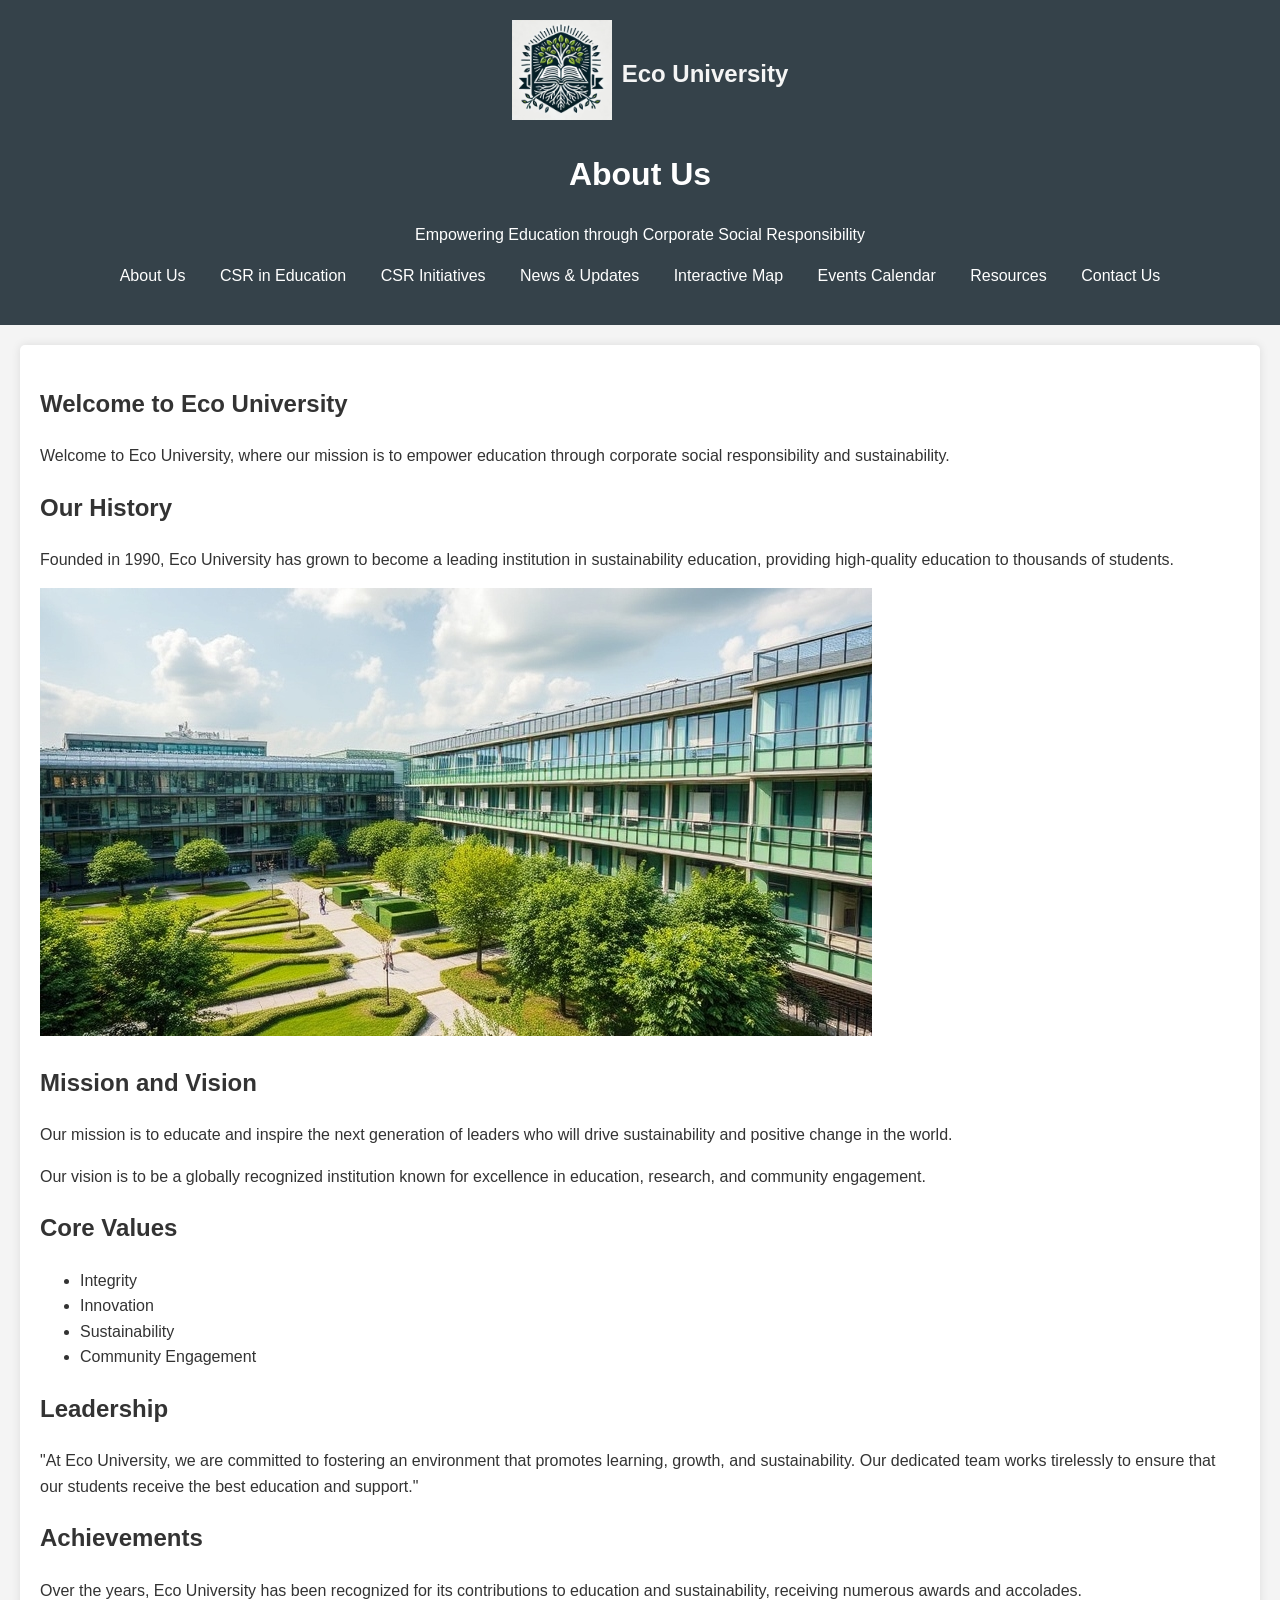
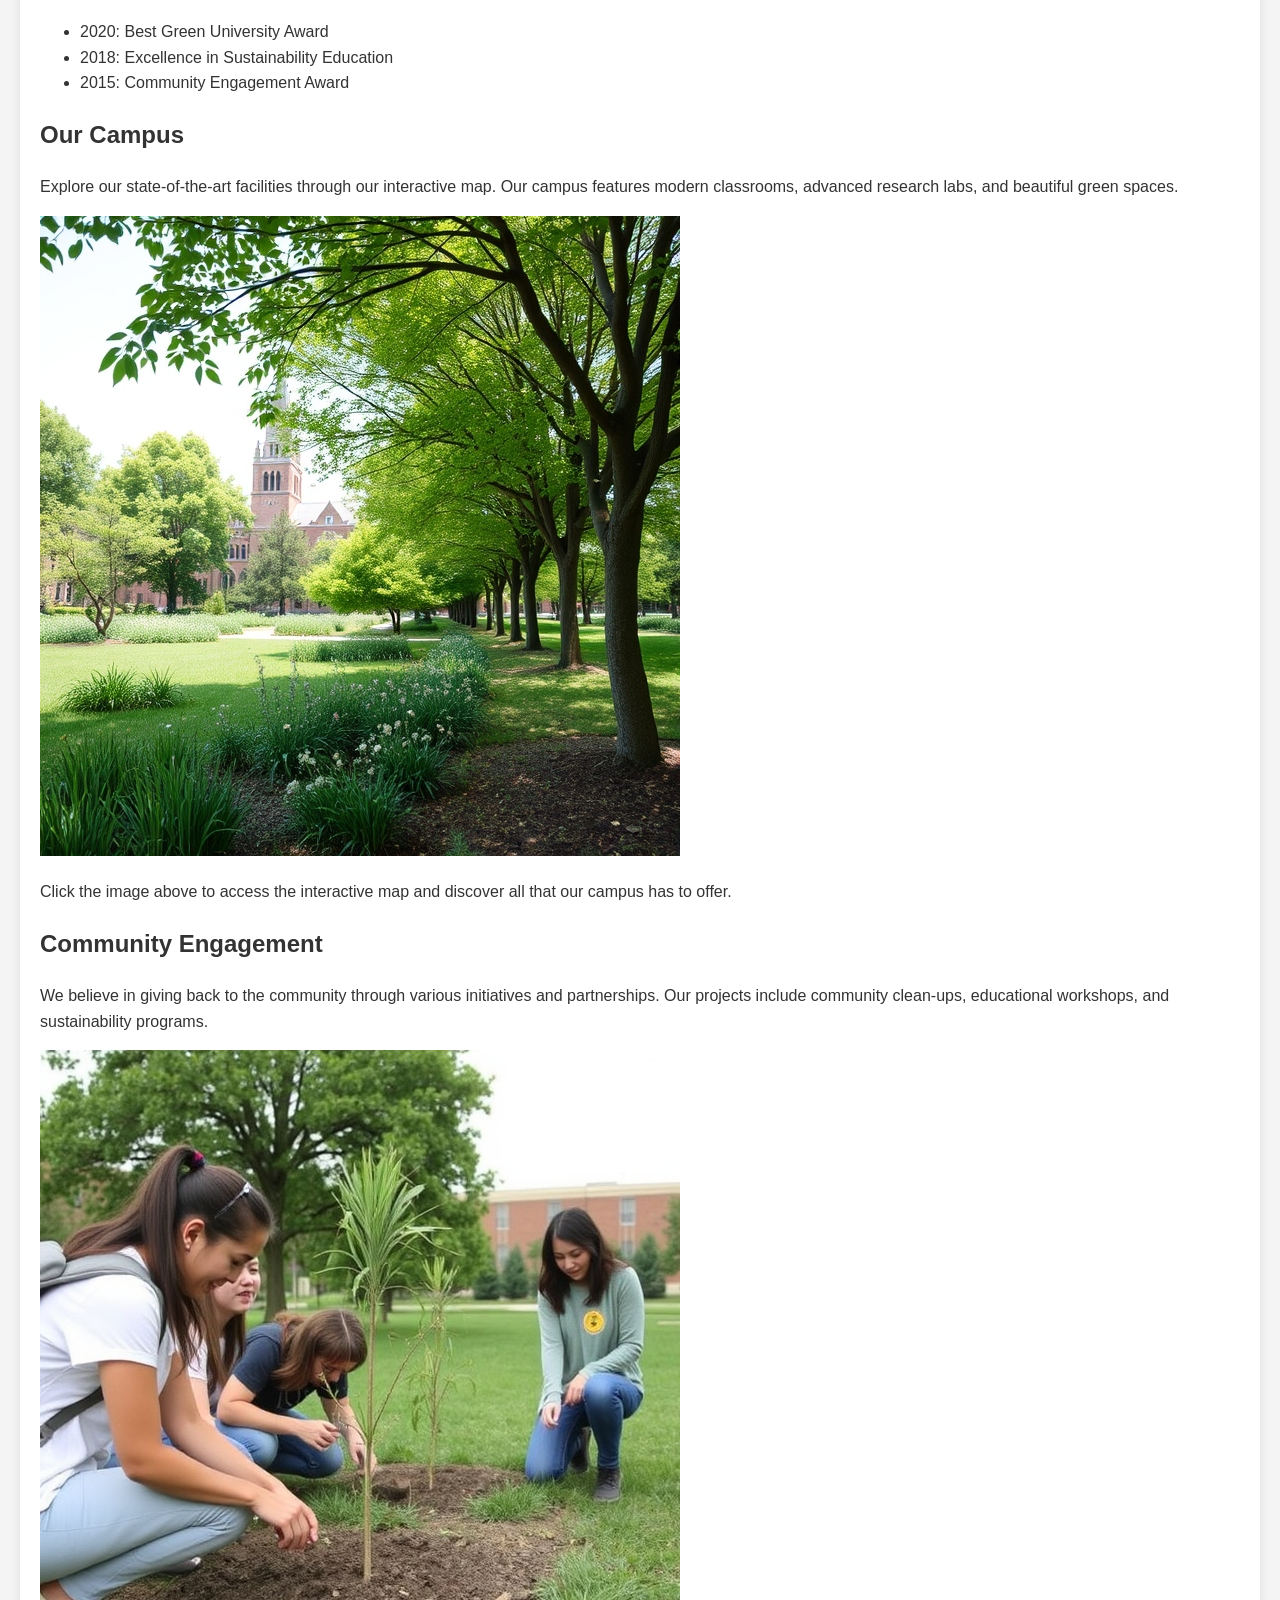
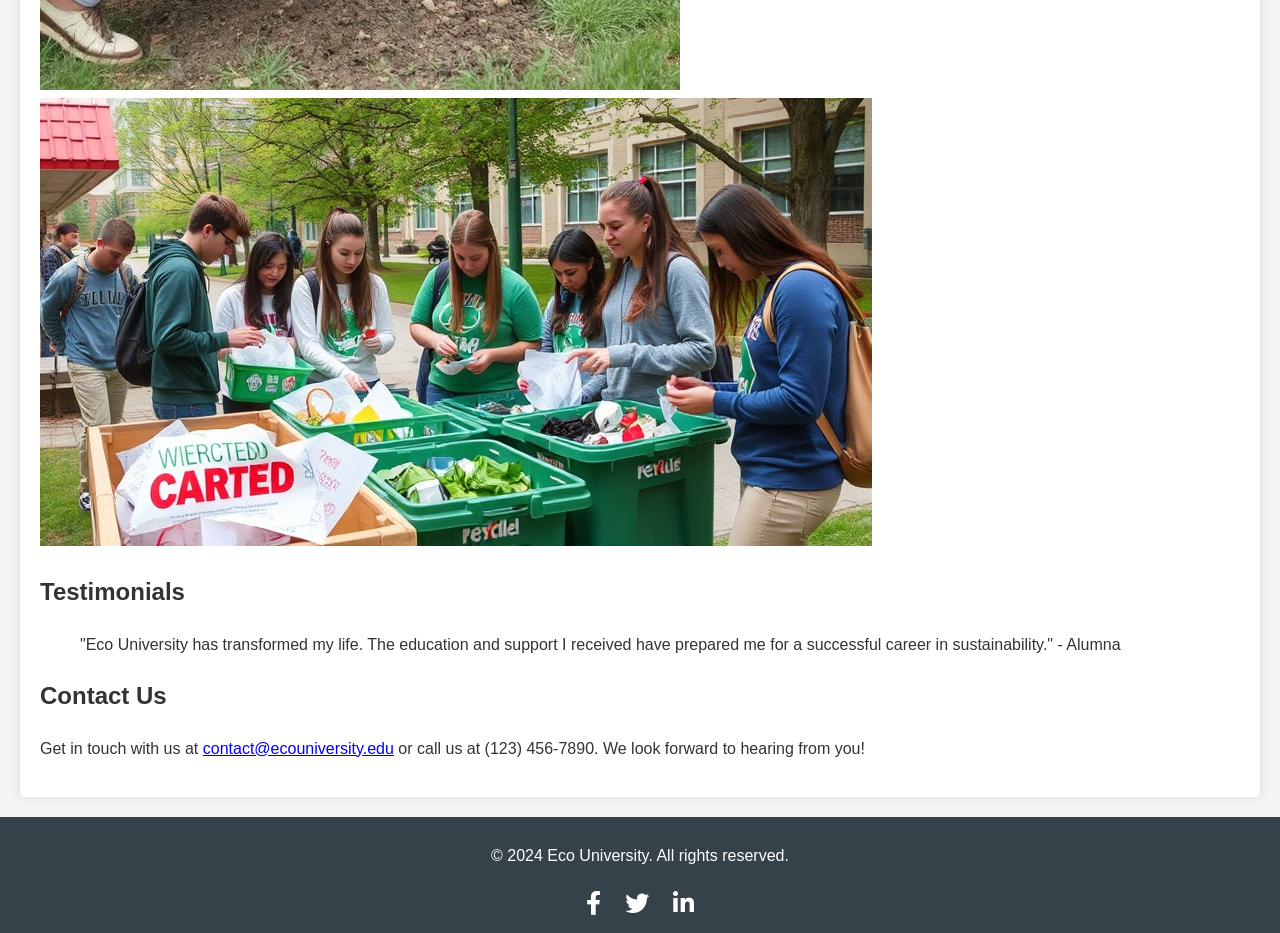
==== about.html @ c3e79e90 "first commit" ====
﻿<!DOCTYPE html>
<html lang="en">
<head>
    <meta charset="UTF-8">
    <meta name="viewport" content="width=device-width, initial-scale=1.0">
    <meta name="description" content="About Eco University - History, Mission, Leadership, and Achievements">
    <meta name="keywords" content="Eco University, About Us, History, Mission, Leadership">
    <title>About Us - Eco University</title>
    <link rel="stylesheet" href="styles.css">
    <link rel="stylesheet" href="https://cdnjs.cloudflare.com/ajax/libs/font-awesome/5.15.3/css/all.min.css">
</head>
<body>
    <header>
        <div class="logo-container">
            <a href="hei.html"><img src="images/ecoulogo.png" alt="Eco University Logo" class="logo"></a>
            <span class="school-name">Eco University</span>
        </div>
        <h1>About Us</h1>
        <p>Empowering Education through Corporate Social Responsibility</p>
        <nav>
            <ul>
                <li><a href="about.html">About Us</a></li>
                <li><a href="csr.html">CSR in Education</a></li>
                <li><a href="initiatives.html">CSR Initiatives</a></li>
                <li><a href="news.html">News & Updates</a></li>
                <li><a href="map.html">Interactive Map</a></li>
                <li><a href="events.html">Events Calendar</a></li>
                <li><a href="resources.html">Resources</a></li>
                <li><a href="#contact">Contact Us</a></li>
            </ul>
        </nav>
    </header>

    <main>
        <section class="about">
            <h1>Welcome to Eco University</h1>
            <p>Welcome to Eco University, where our mission is to empower education through corporate social responsibility and sustainability.</p>

            <h2>Our History</h2>
            <p>Founded in 1990, Eco University has grown to become a leading institution in sustainability education, providing high-quality education to thousands of students.</p>
            <img src="images/ecoucampus.jpg" alt="Eco University Campus" class="about-img">

            <h2>Mission and Vision</h2>
            <p>Our mission is to educate and inspire the next generation of leaders who will drive sustainability and positive change in the world.</p>
            <p>Our vision is to be a globally recognized institution known for excellence in education, research, and community engagement.</p>

            <h2>Core Values</h2>
            <ul>
                <li>Integrity</li>
                <li>Innovation</li>
                <li>Sustainability</li>
                <li>Community Engagement</li>
            </ul>

            <h2>Leadership</h2>
            <div class="leadership">
            <p>"At Eco University, we are committed to fostering an environment that promotes learning, growth, and sustainability. Our dedicated team works tirelessly to ensure that our students receive the best education and support."</p>
            </div>

            <h2>Achievements</h2>
            <p>Over the years, Eco University has been recognized for its contributions to education and sustainability, receiving numerous awards and accolades.</p>
            <ul>
                <li>2020: Best Green University Award</li>
                <li>2018: Excellence in Sustainability Education</li>
                <li>2015: Community Engagement Award</li>
            </ul>

            <h2>Our Campus</h2>
            <p>Explore our state-of-the-art facilities through our interactive map. Our campus features modern classrooms, advanced research labs, and beautiful green spaces.</p>
            <a href="map.html">
                <img src="images/campus-map-thumbnail.jpg" alt="Interactive Campus Map" class="about-img">
            </a>
            <p>Click the image above to access the interactive map and discover all that our campus has to offer.</p>            

            <h2>Community Engagement</h2>
            <p>We believe in giving back to the community through various initiatives and partnerships. Our projects include community clean-ups, educational workshops, and sustainability programs.</p>
            <img src="images/tree-planting.jpg" alt="Tree planting activity" class="about-img">
            <img src="images/recycling-activity.jpg" alt="Group recycling activity on campus" class="about-img">            

            <h2>Testimonials</h2>
            <blockquote>
                <p>"Eco University has transformed my life. The education and support I received have prepared me for a successful career in sustainability." - Alumna</p>
            </blockquote>

            <h2>Contact Us</h2>
            <p>Get in touch with us at <a href="mailto:contact@ecouniversity.edu">contact@ecouniversity.edu</a> or call us at (123) 456-7890. We look forward to hearing from you!</p>
        </section>
    </main>

<footer>
    <p>&copy; 2024 Eco University. All rights reserved.</p>
    <div class="social-media">
        <a href="https://facebook.com" target="_blank" aria-label="Facebook"><i class="fab fa-facebook-f"></i></a>
        <a href="https://twitter.com" target="_blank" aria-label="Twitter"><i class="fab fa-twitter"></i></a>
        <a href="https://linkedin.com" target="_blank" aria-label="LinkedIn"><i class="fab fa-linkedin-in"></i></a>
    </div>
</footer>
</body>
</html>
---- styles.css ----
/* styles.css */

body {
    font-family: Cambria, Helvetica, Tahoma, Verdana, sans-serif, -apple-system, BlinkMacSystemFont, "Segoe UI", Roboto, "Helvetica Neue", Arial, "Noto Sans", "Apple Color Emoji", "Segoe UI Emoji", "Segoe UI Symbol", "Noto Color Emoji", "SFMono-Regular", Menlo, Monaco, Consolas, "Liberation Mono", "Courier New", sans-serif;
    line-height: 1.6;
    margin: 0;
    padding: 0;
    background-color: #f4f4f4;
    color: #333;
}

header {
    background: #35424a;
    color: #ffffff;
    padding: 20px 0;
    text-align: center;
}

nav ul {
    list-style: none;
    padding: 0;
}

nav ul li {
    display: inline;
    margin: 0 15px;
}

nav ul li a {
    color: #ffffff;
    text-decoration: none;
}

nav ul li a:hover {
    text-decoration: underline;
}

section {
    padding: 20px;
    margin: 20px;
    background: #ffffff;
    border-radius: 5px;
    box-shadow: 0 0 10px rgba(0, 0, 0, 0.1);
}

footer {
    text-align: center;
    padding: 10px 0;
    background: #35424a;
    color: #ffffff;
}

.carousel {
    position: relative;
    width: auto;
    max-width: 1000px;
    margin: auto;
    overflow: hidden;
    height: auto;
}

.carousel img {
    width: 100%;
    max-height: 500px; 
    object-fit: cover; 
}

.slide {
    display: none;
    position: relative;
    width: 100%;
}

.slide img {
    width: 100%;
}

.caption {
    position: absolute;
    bottom: 8px;
    left: 16px;
    background-color: rgba(0, 0, 0, 0.5);
    color: #fff;
    padding: 8px 16px;
    border-radius: 5px;
}

.prev, .next {
    position: absolute;
    top: 50%;
    transform: translateY(-50%);
    background-color: rgba(0, 0, 0, 0.5);
    color: #fff;
    border: none;
    padding: 10px;
    cursor: pointer;
    border-radius: 50%;
}

.prev {
    left: 10px;
}

.next {
    right: 10px;
}

.logo-container {
    display: inline-flex;
    align-items: center;
    margin-left: 20px;
}

.logo {
    width: 100px; 
    height: auto;
    margin-right: 10px;
    background-color: #fff;
}

.school-name {
    font-size: 1.5em; 
    font-weight: bold;
    color: whitesmoke; 
    margin: 0;
}

.social-media a {
    color: #ffffff; 
    text-decoration: none;
    margin: 0 10px;
    font-size: 1.5em;
}

.social-media a:hover {
    color: #00aced; 
}

/* Responsive Design */
@media (max-width: 768px) {
    .logo-container {
        flex-direction: column;
        align-items: center;
        margin-left: 0;
    }

    .logo {
        margin: 0 0 10px 0;
        width: 80px;
    }

    .school-name {
        font-size: 1.2em; 
    }

    h1 {
        font-size: 1em;
    }

    .carousel img {
        max-height: 300px;
    }

    .prev, .next {
        top: 60%;
    }
}

.news-row, .csr-row {
    display: flex;
    justify-content: space-around;
    flex-wrap: wrap;
    gap: 20px;
    margin-top: 20px;
}

.news-card, .csr-card {
    background: #fff;
    border-radius: 5px;
    box-shadow: 0 0 10px rgba(0,0,0,0.1);
    padding: 15px;
    width: 250px;
    text-align: center;
}

.news-card img, .csr-card img {
    width: 100%;
    height: auto;
    border-radius: 5px;
    margin-bottom: 10px;
}

/* ── Shared section images ─────────────────────────────────── */
/* Used in initiatives.html, news.html */
.section-img {
    width: 100%;
    max-width: 800px;
    display: block;
    margin: 15px auto;
    border-radius: 10px;
}

/* Used in csr.html */
.section-img-sm {
    width: 100%;
    max-width: 600px;
    display: block;
    margin: 20px auto;
    border-radius: 10px;
}

/* ── News item timestamp ────────────────────────────────────── */
.news-timestamp {
    color: #888;
    font-size: 0.9em;
    margin: 0 0 6px;
}

/* ── Map container ──────────────────────────────────────────── */
#map-container {
    height: 400px;
    width: 100%;
    border-radius: 8px;
    overflow: hidden;
}

/* ── Events calendar iframe ─────────────────────────────────── */
.calendar-iframe {
    border: 0;
    border-radius: 8px;
    display: block;
    margin: 0 auto;
}

/* ── CSR overview "See More" button ─────────────────────────── */
.csr-more-btn-wrap {
    text-align: center;
    margin-top: 20px;
}

.btn-primary {
    display: inline-block;
    padding: 10px 28px;
    background-color: #35424a;
    color: #ffffff;
    text-decoration: none;
    border-radius: 5px;
    font-size: 1em;
    transition: background-color 0.3s;
}

.btn-primary:hover {
    background-color: #4a5f6b;
}

/* ── CSR Stats Grid (csr.html) ──────────────────────────────── */
.csr-stats-grid {
    display: flex;
    flex-wrap: wrap;
    gap: 16px;
    margin: 20px 0 30px;
}

.csr-stat-card {
    flex: 1 1 200px;
    background: #35424a;
    color: #ffffff;
    border-radius: 8px;
    padding: 20px;
    text-align: center;
    display: flex;
    flex-direction: column;
    gap: 10px;
}

.csr-stat-number {
    font-size: 2.2em;
    font-weight: bold;
    color: #aed6cc;
}

.csr-stat-label {
    font-size: 0.88em;
    line-height: 1.4;
    color: #dde8e6;
}

/* ── CSR Success Stories (csr.html) ─────────────────────────── */
.csr-stories {
    display: flex;
    flex-direction: column;
    gap: 16px;
    margin-top: 16px;
}

.csr-story-card {
    background: #f0f5f4;
    border-left: 5px solid #35424a;
    border-radius: 6px;
    padding: 18px 22px;
}

.csr-story-card h3 {
    margin: 0 0 8px;
    color: #35424a;
    font-size: 1.05em;
}

.csr-story-card p {
    margin: 0;
    line-height: 1.6;
}

/* ── Resources Page (resources.html) ────────────────────────── */
#resources-section > p {
    color: #555;
    margin-bottom: 24px;
}

.resource-category {
    margin-bottom: 30px;
    background: #f9f9f9;
    border-radius: 6px;
    padding: 20px 24px;
    border: 1px solid #e0e0e0;
}

.resource-category h3 {
    color: #35424a;
    font-size: 1.1em;
    margin: 0 0 16px;
    display: flex;
    align-items: center;
    gap: 10px;
}

.resource-list {
    list-style: none;
    padding: 0;
    margin: 0;
    display: flex;
    flex-direction: column;
    gap: 16px;
}

.resource-list li {
    border-bottom: 1px solid #e8e8e8;
    padding-bottom: 14px;
}

.resource-list li:last-child {
    border-bottom: none;
    padding-bottom: 0;
}

.resource-list a {
    font-weight: bold;
    color: #35424a;
    text-decoration: none;
    font-size: 0.97em;
}

.resource-list a:hover {
    text-decoration: underline;
    color: #4a5f6b;
}

.resource-tag {
    display: inline-block;
    background: #35424a;
    color: #fff;
    font-size: 0.72em;
    font-weight: bold;
    padding: 2px 8px;
    border-radius: 20px;
    margin-left: 8px;
    vertical-align: middle;
    text-transform: uppercase;
    letter-spacing: 0.04em;
}

.resource-desc {
    margin: 6px 0 0;
    font-size: 0.88em;
    color: #666;
    line-height: 1.5;
}

/* ── Contact Page ───────────────────────────────────────────── */
#contact-section {
    max-width: 600px;
    margin: 30px auto;
    background: #ffffff;
    border-radius: 5px;
    box-shadow: 0 0 10px rgba(0, 0, 0, 0.1);
    padding: 30px 40px 40px;
}

#contact-section h2 {
    text-align: center;
    margin-bottom: 24px;
    color: #35424a;
}

.contact-form {
    display: flex;
    flex-direction: column;
    gap: 16px;
}

.contact-field {
    font-family: inherit;
    font-size: 1em;
    color: #333;
    background-color: #f4f4f4;
    border: 1px solid #ccc;
    border-radius: 5px;
    padding: 12px 16px;
    width: 100%;
    box-sizing: border-box;
    outline: none;
    transition: border-color 0.2s, background-color 0.2s;
    resize: none;
}

.contact-field:focus {
    border-color: #35424a;
    background-color: #ffffff;
}

.contact-textarea {
    height: 180px;
}

.contact-btn-wrap {
    display: flex;
    justify-content: center;
    margin-top: 8px;
}

.contact-submit {
    font-family: inherit;
    font-size: 1em;
    color: #ffffff;
    background-color: #35424a;
    border: none;
    border-radius: 50px;
    padding: 10px 50px;
    cursor: pointer;
    transition: background-color 0.25s, transform 0.15s;
}

.contact-submit:hover {
    background-color: #4a5f6b;
    transform: translateY(-2px);
}

.contact-submit:active {
    transform: translateY(0);
}
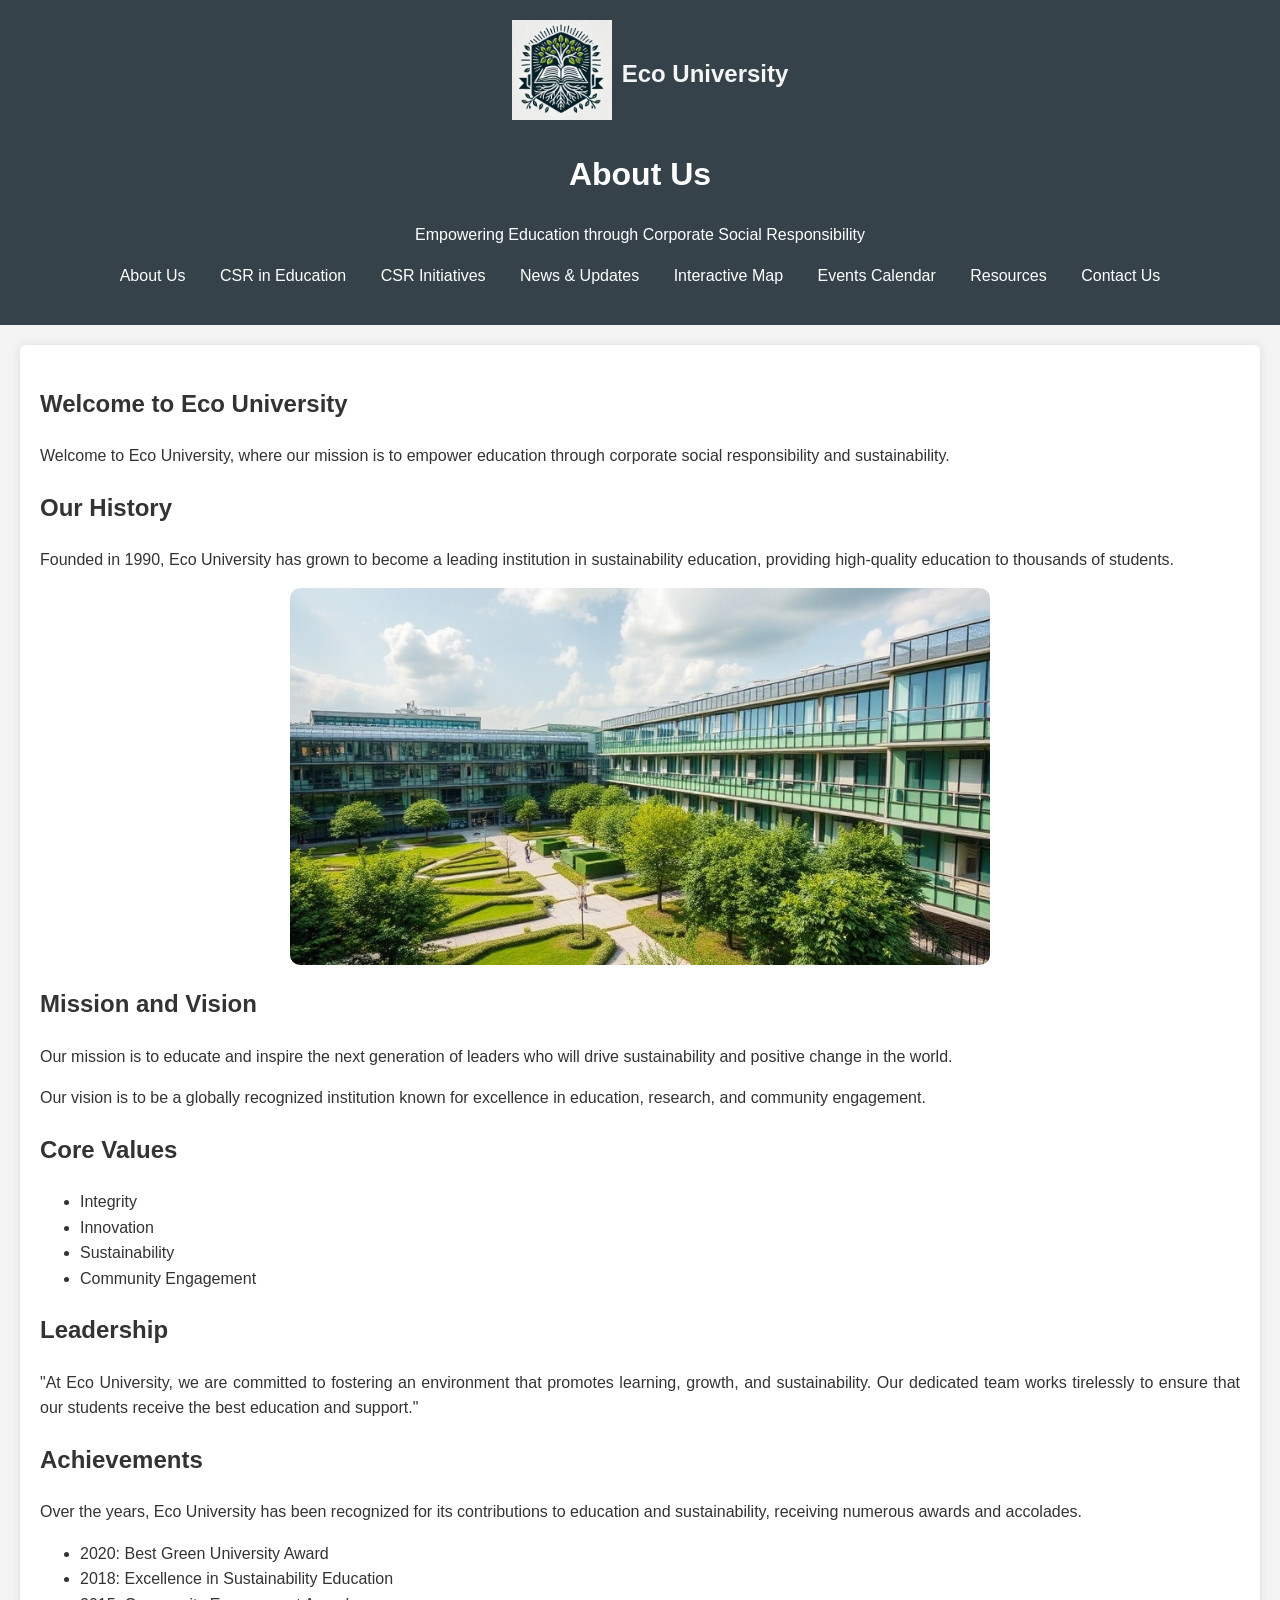
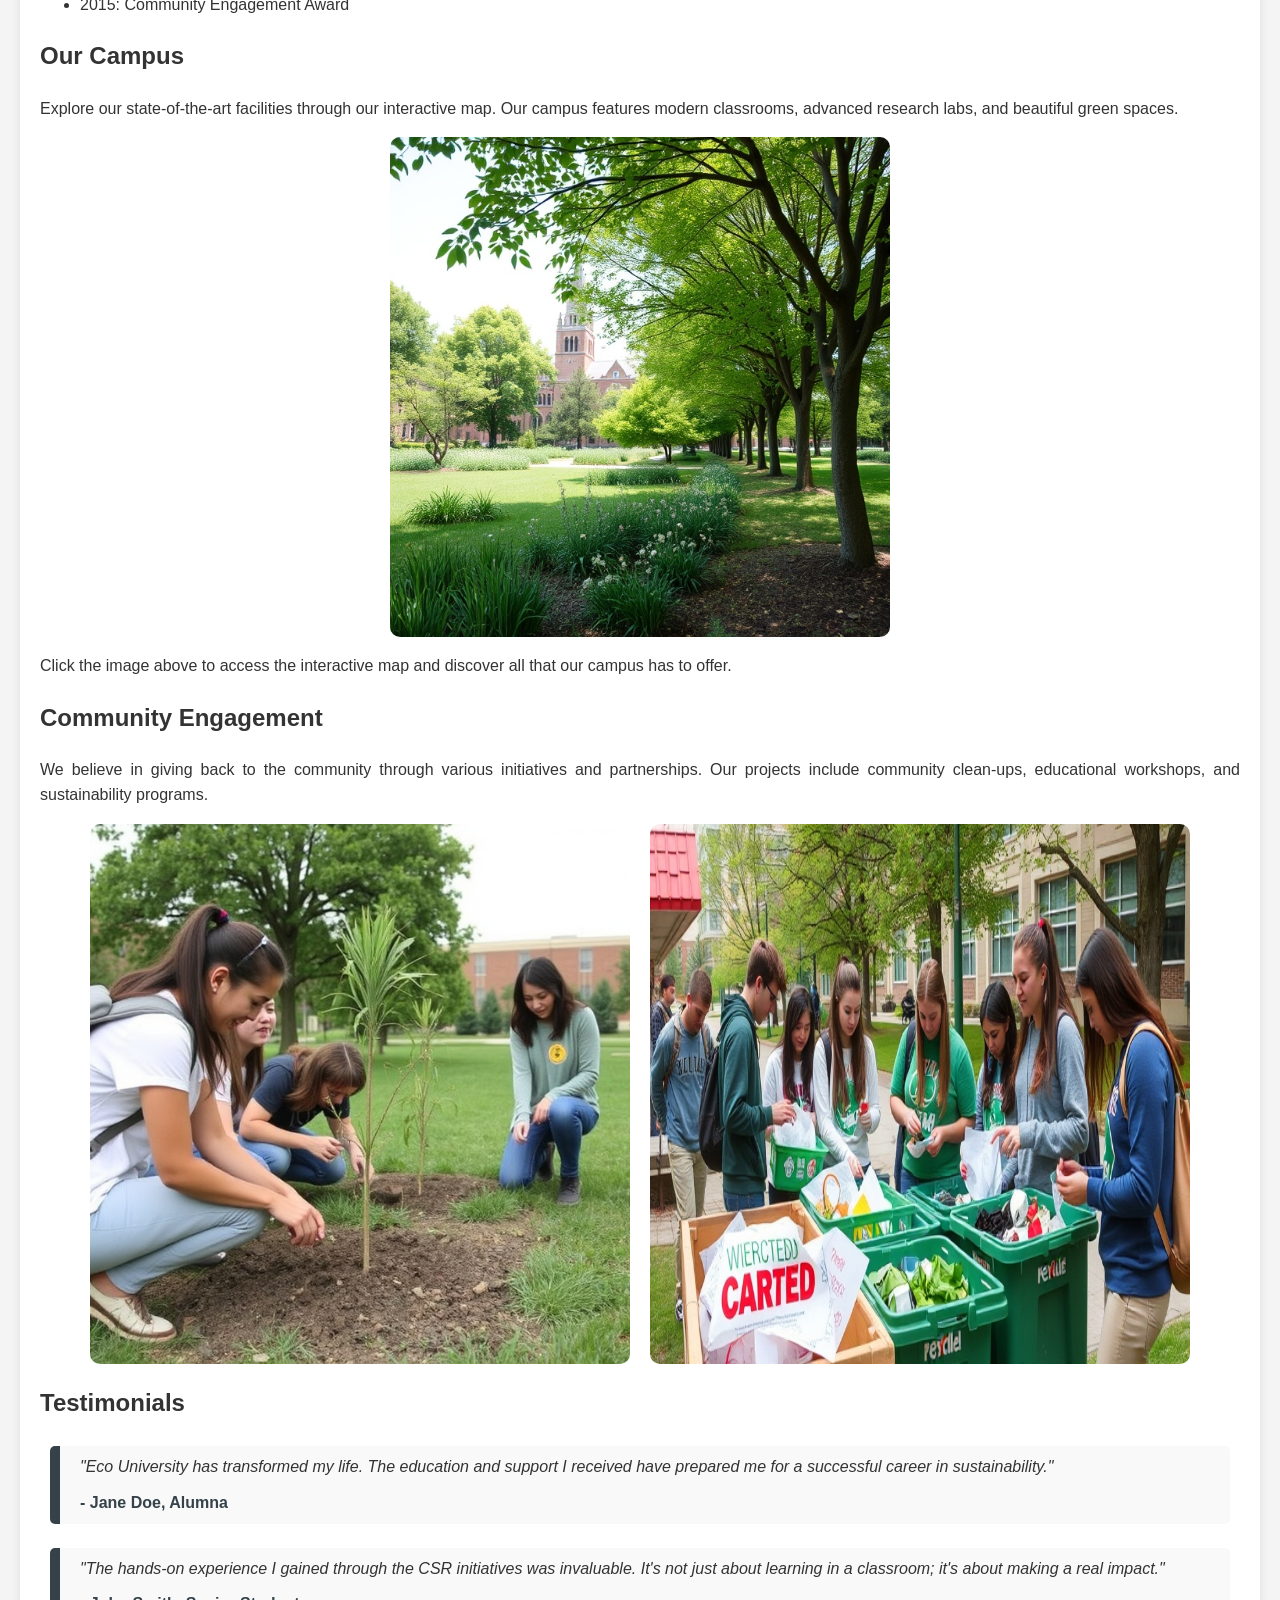
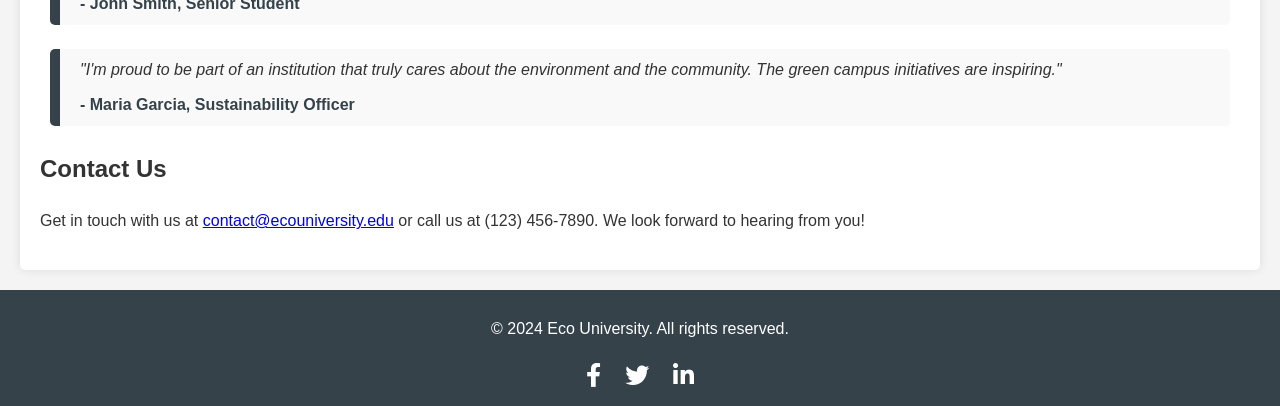
==== commit e7f73730: "refactor: standardize image styling and update HTML document formatting across pages" ====
--- a/about.html
+++ b/about.html
@@ -1,4 +1,4 @@
-﻿<!DOCTYPE html>
+<!DOCTYPE html>
 <html lang="en">
 <head>
     <meta charset="UTF-8">
@@ -12,7 +12,7 @@
 <body>
     <header>
         <div class="logo-container">
-            <a href="hei.html"><img src="images/ecoulogo.png" alt="Eco University Logo" class="logo"></a>
+            <a href="index.html"><img src="images/ecoulogo.png" alt="Eco University Logo" class="logo"></a>
             <span class="school-name">Eco University</span>
         </div>
         <h1>About Us</h1>
@@ -68,18 +68,31 @@
             <h2>Our Campus</h2>
             <p>Explore our state-of-the-art facilities through our interactive map. Our campus features modern classrooms, advanced research labs, and beautiful green spaces.</p>
             <a href="map.html">
-                <img src="images/campus-map-thumbnail.jpg" alt="Interactive Campus Map" class="about-img">
+                <img src="images/campus-map-thumbnail.jpg" alt="Interactive Campus Map" class="section-img-sm">
             </a>
             <p>Click the image above to access the interactive map and discover all that our campus has to offer.</p>            
 
             <h2>Community Engagement</h2>
             <p>We believe in giving back to the community through various initiatives and partnerships. Our projects include community clean-ups, educational workshops, and sustainability programs.</p>
-            <img src="images/tree-planting.jpg" alt="Tree planting activity" class="about-img">
-            <img src="images/recycling-activity.jpg" alt="Group recycling activity on campus" class="about-img">            
+            <div class="image-row">
+                <img src="images/tree-planting.jpg" alt="Tree planting activity" class="section-img-sm">
+                <img src="images/recycling-activity.jpg" alt="Group recycling activity on campus" class="section-img-sm">            
+            </div>
 
             <h2>Testimonials</h2>
             <blockquote>
-                <p>"Eco University has transformed my life. The education and support I received have prepared me for a successful career in sustainability." - Alumna</p>
+                <p>"Eco University has transformed my life. The education and support I received have prepared me for a successful career in sustainability."</p>
+                <cite>- Jane Doe, Alumna</cite>
+            </blockquote>
+
+            <blockquote>
+                <p>"The hands-on experience I gained through the CSR initiatives was invaluable. It's not just about learning in a classroom; it's about making a real impact."</p>
+                <cite>- John Smith, Senior Student</cite>
+            </blockquote>
+
+            <blockquote>
+                <p>"I'm proud to be part of an institution that truly cares about the environment and the community. The green campus initiatives are inspiring."</p>
+                <cite>- Maria Garcia, Sustainability Officer</cite>
             </blockquote>
 
             <h2>Contact Us</h2>
--- a/styles.css
+++ b/styles.css
@@ -33,6 +33,10 @@
 
 nav ul li a:hover {
     text-decoration: underline;
+}
+
+main, section {
+    text-align: justify;
 }
 
 section {
@@ -194,19 +198,73 @@
 /* Used in initiatives.html, news.html */
 .section-img {
     width: 100%;
-    max-width: 800px;
+    max-width: 700px;
     display: block;
     margin: 15px auto;
     border-radius: 10px;
 }
 
 /* Used in csr.html */
-.section-img-sm {
+.section-img-md {
     width: 100%;
     max-width: 600px;
     display: block;
     margin: 20px auto;
     border-radius: 10px;
+}
+
+/* Used in about.html */
+.about-img {
+    width: 100%;
+    max-width: 700px;
+    display: block;
+    margin: 15px auto;
+    border-radius: 10px;
+}
+
+.section-img-sm {
+    width: 100%;
+    max-width: 500px;
+    display: block;
+    margin: 15px auto;
+    border-radius: 10px;
+}
+
+.image-row {
+    display: flex;
+    justify-content: center;
+    gap: 20px;
+    flex-wrap: wrap;
+    margin: 15px 0;
+}
+
+.image-row .section-img-sm {
+    margin: 0;
+    width: auto;
+    flex: 1 1 300px;
+    max-width: 45%;
+}
+
+/* ── Testimonials (about.html) ────────────────────────────── */
+blockquote {
+    background: #f9f9f9;
+    border-left: 10px solid #35424a;
+    margin: 1.5em 10px;
+    padding: 0.5em 20px;
+    font-style: italic;
+    border-radius: 5px;
+}
+
+blockquote p {
+    display: inline;
+}
+
+blockquote cite {
+    display: block;
+    margin-top: 10px;
+    font-style: normal;
+    font-weight: bold;
+    color: #35424a;
 }
 
 /* ── News item timestamp ────────────────────────────────────── */
@@ -230,6 +288,159 @@
     border-radius: 8px;
     display: block;
     margin: 0 auto;
+}
+
+/* ── Events Page ─────────────────────────────────────────────── */
+.events-intro {
+    color: #555;
+    margin-bottom: 24px;
+}
+
+.events-grid {
+    display: flex;
+    flex-direction: column;
+    gap: 16px;
+    margin-bottom: 30px;
+}
+
+.event-card {
+    display: flex;
+    gap: 20px;
+    background: #fff;
+    border: 1px solid #e0e0e0;
+    border-radius: 8px;
+    padding: 20px;
+    align-items: flex-start;
+    box-shadow: 0 2px 6px rgba(0,0,0,0.06);
+    transition: box-shadow 0.2s;
+}
+
+.event-card:hover {
+    box-shadow: 0 4px 14px rgba(0,0,0,0.12);
+}
+
+.event-date {
+    background: #35424a;
+    color: #fff;
+    border-radius: 8px;
+    padding: 12px 16px;
+    text-align: center;
+    min-width: 64px;
+    display: flex;
+    flex-direction: column;
+    align-items: center;
+    flex-shrink: 0;
+}
+
+.event-month {
+    font-size: 0.72em;
+    font-weight: bold;
+    letter-spacing: 0.08em;
+    color: #aed6cc;
+    text-transform: uppercase;
+}
+
+.event-day {
+    font-size: 2em;
+    font-weight: bold;
+    line-height: 1.1;
+}
+
+.event-year {
+    font-size: 0.72em;
+    color: #ccc;
+}
+
+.event-details {
+    flex: 1;
+}
+
+.event-details h3 {
+    margin: 0 0 6px;
+    color: #35424a;
+    font-size: 1.05em;
+}
+
+.event-meta {
+    font-size: 0.85em;
+    color: #777;
+    margin: 0 0 8px;
+}
+
+.event-meta i {
+    color: #35424a;
+    margin-right: 4px;
+}
+
+.event-details p:not(.event-meta) {
+    margin: 0 0 10px;
+    font-size: 0.93em;
+    line-height: 1.55;
+    color: #444;
+}
+
+.event-tag {
+    display: inline-block;
+    font-size: 0.75em;
+    font-weight: bold;
+    padding: 3px 10px;
+    border-radius: 20px;
+    text-transform: uppercase;
+    letter-spacing: 0.04em;
+    background: #e8f0ee;
+    color: #35424a;
+    border: 1px solid #c0d4cf;
+}
+
+@media (max-width: 768px) {
+    .event-card {
+        flex-direction: column;
+    }
+    .event-date {
+        flex-direction: row;
+        gap: 8px;
+        align-items: center;
+        width: 100%;
+        justify-content: center;
+    }
+}
+
+/* ── Add to Google Calendar button ─────────────────────────── */
+.add-to-gcal {
+    display: inline-block;
+    margin-top: 10px;
+    font-size: 0.82em;
+    font-weight: bold;
+    color: #35424a;
+    text-decoration: none;
+    border: 1px solid #35424a;
+    border-radius: 20px;
+    padding: 4px 14px;
+    transition: background-color 0.2s, color 0.2s;
+}
+
+.add-to-gcal i {
+    margin-right: 5px;
+    color: inherit;
+}
+
+.add-to-gcal:hover {
+    background-color: #35424a;
+    color: #fff;
+}
+
+/* ── FullCalendar container ─────────────────────────────────── */
+#fullcalendar {
+    background: #fff;
+    border-radius: 8px;
+    padding: 16px;
+    box-shadow: 0 2px 8px rgba(0,0,0,0.08);
+    margin-bottom: 30px;
+}
+
+.gcal-section-title {
+    margin-top: 40px;
+    margin-bottom: 16px;
 }
 
 /* ── CSR overview "See More" button ─────────────────────────── */
